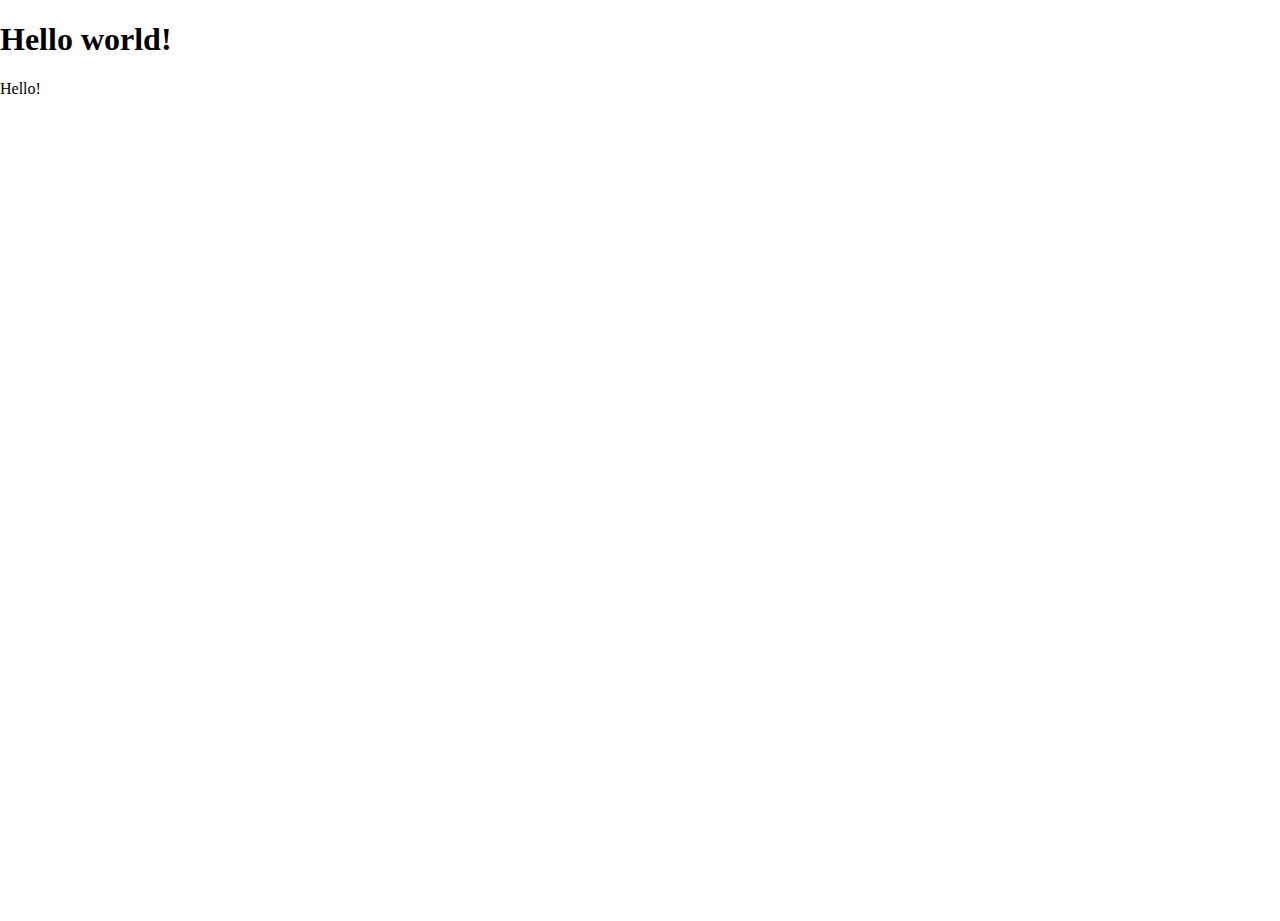
==== app/src/index.html @ a8477725 "Move: /src -> /app/src" ====
<!DOCTYPE html>
<html>
  <head>
    <meta charset="UTF-8" />
    <meta name="viewport" content="width=device-width, initial-scale=1.0" />
    <link href="styles/global.css" rel="stylesheet" />
    <link href="styles/tailwind-output.css" rel="stylesheet" />
  </head>
  <body>
    <h1 class="text-4xl font-bold underline">Hello world!</h1>
    <p class="text-6xl">Hello!</p>
  </body>
</html>
---- app/src/styles/global.css ----
html,
body {
  padding: 0;
  margin: 0;
  width: 100vw;
  height: 100vh;
}

* {
  box-sizing: border-box;
}

a {
  text-decoration: none;
}
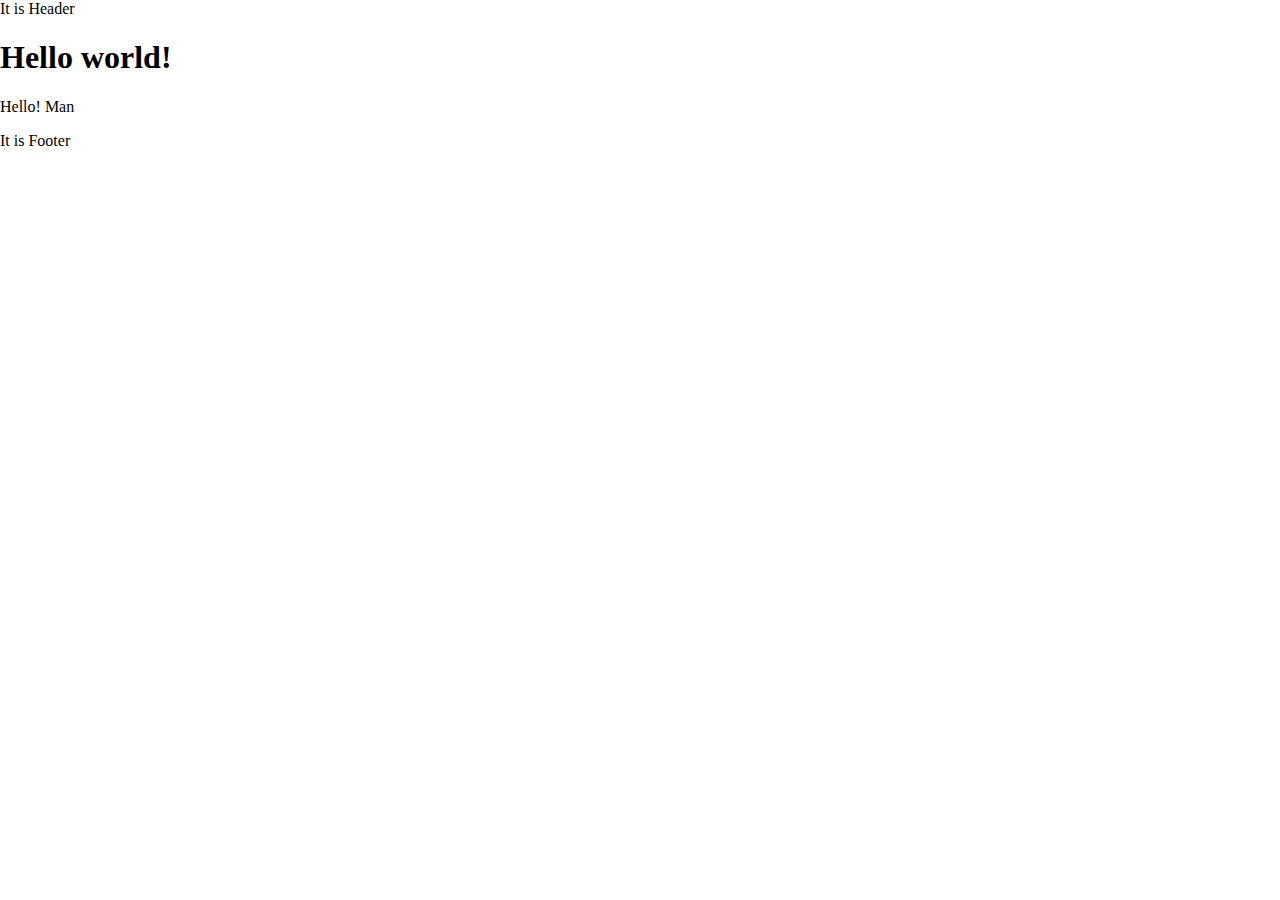
==== commit b3e7fc8e: "Revise: php 통일 -> 프론트는 HTML+CSS+JS" ====
--- a/app/src/index.html
+++ b/app/src/index.html
@@ -7,7 +7,9 @@
     <link href="styles/tailwind-output.css" rel="stylesheet" />
   </head>
   <body>
+    <header>It is Header</header>
     <h1 class="text-4xl font-bold underline">Hello world!</h1>
-    <p class="text-6xl">Hello!</p>
+    <p class="text-6xl">Hello! Man</p>
+    <footer>It is Footer</footer>
   </body>
 </html>
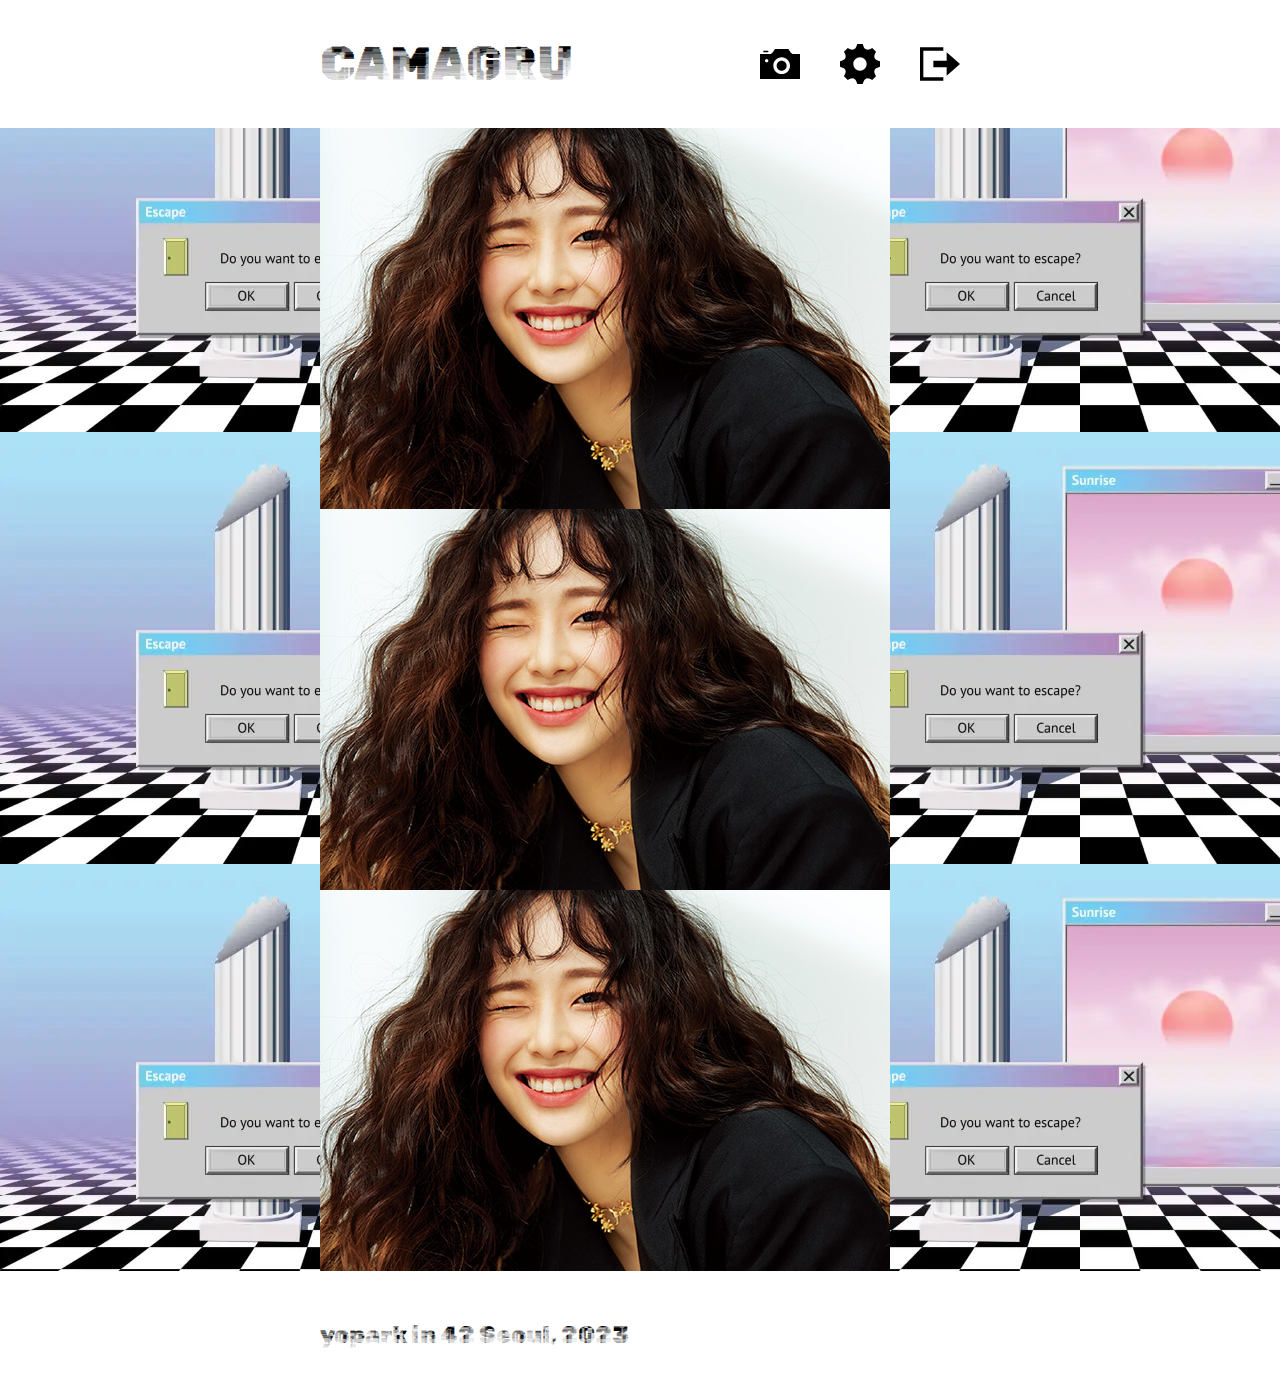
==== commit ef2f5ac7: "Style: 기초 스타일링" ====
--- a/app/src/index.html
+++ b/app/src/index.html
@@ -1,15 +1,25 @@
 <!DOCTYPE html>
-<html>
+<html lang="en">
   <head>
     <meta charset="UTF-8" />
+    <meta http-equiv="X-UA-Compatible" content="IE=edge" />
     <meta name="viewport" content="width=device-width, initial-scale=1.0" />
-    <link href="styles/global.css" rel="stylesheet" />
-    <link href="styles/tailwind-output.css" rel="stylesheet" />
+    <link rel="shortcut icon" href="public/favicon.ico" />
+    <title>Camagru</title>
+    <link href="styles/tailwind.css" rel="stylesheet" />
   </head>
   <body>
-    <header>It is Header</header>
-    <h1 class="text-4xl font-bold underline">Hello world!</h1>
-    <p class="text-6xl">Hello! Man</p>
-    <footer>It is Footer</footer>
+    <header class="h-32 px-80 flex justify-around items-center space-x-10 bg-white">
+      <a href="/" class="flex-auto"><h2 class="text-5xl">CAMAGRU</h2></a>
+      <a href="/camera" class="flex-none"><img src="public/camera-icon.svg" class="w-10" /></a>
+      <a href="/user/setting" class="flex-none"><img src="public/gear-icon.svg" class="w-10" /></a>
+      <a href="/auth/logout" class="flex-none"><img src="public/logout-icon.svg" class="w-10" /></a>
+    </header>
+    <main class="mx-80">
+      <img src="public/sample-image-chuu.jpeg" /><img src="public/sample-image-chuu.jpeg" /><img
+        src="public/sample-image-chuu.jpeg"
+      />
+    </main>
+    <footer class="h-32 px-80 flex items-center text-2xl bg-white">yopark in 42 Seoul, 2023</footer>
   </body>
 </html>
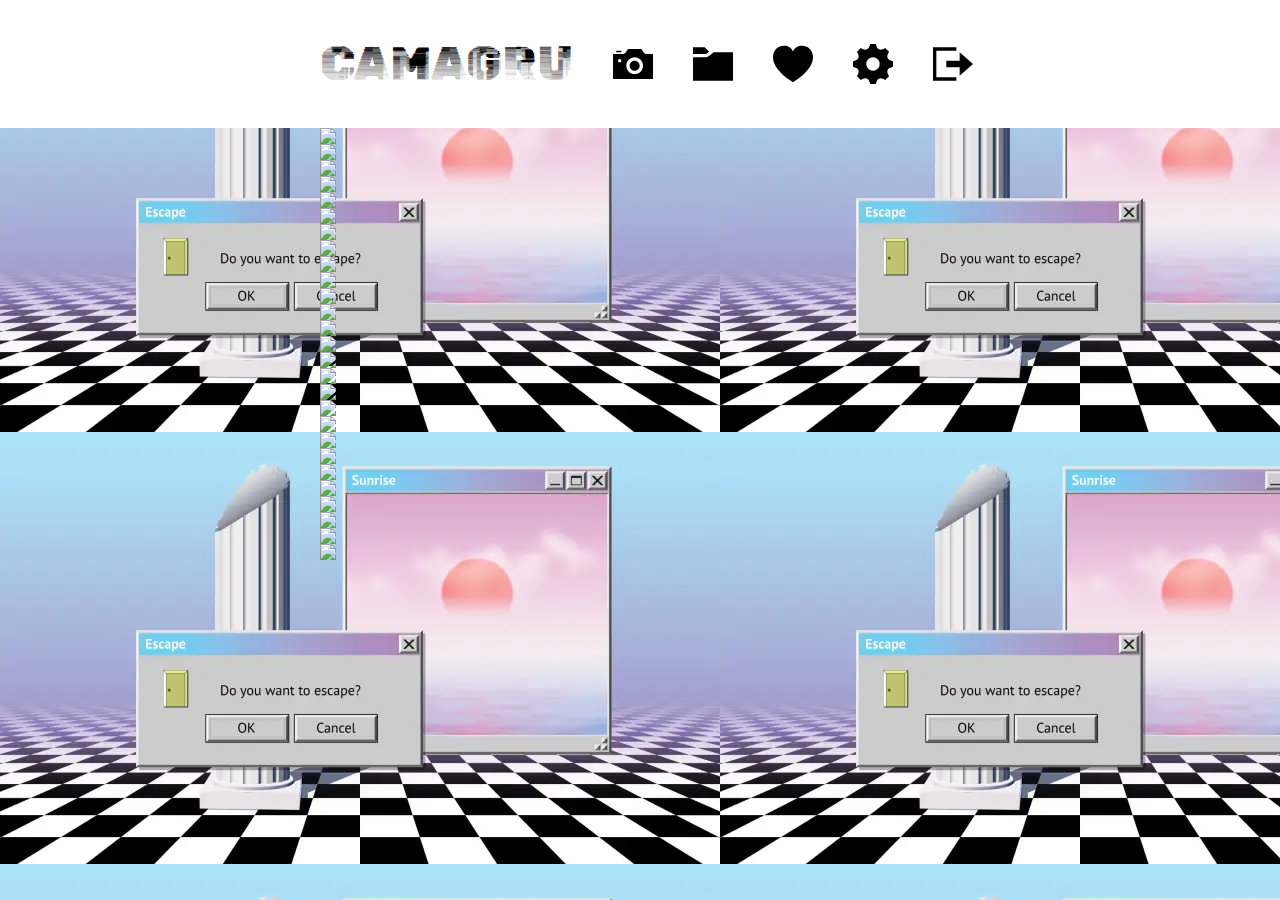
==== commit 1a14dfae: "Feat: header 아이콘 추가" ====
--- a/app/src/index.html
+++ b/app/src/index.html
@@ -6,20 +6,109 @@
     <meta name="viewport" content="width=device-width, initial-scale=1.0" />
     <link rel="shortcut icon" href="public/favicon.ico" />
     <title>Camagru</title>
-    <link href="styles/tailwind.css" rel="stylesheet" />
+    <link href="./styles/tailwind.css" rel="stylesheet" />
   </head>
   <body>
     <header class="h-32 px-80 flex justify-around items-center space-x-10 bg-white">
       <a href="/" class="flex-auto"><h2 class="text-5xl">CAMAGRU</h2></a>
-      <a href="/camera" class="flex-none"><img src="public/camera-icon.svg" class="w-10" /></a>
-      <a href="/user/setting" class="flex-none"><img src="public/gear-icon.svg" class="w-10" /></a>
+      <a href="/user/camera.html" class="flex-none"
+        ><img src="public/camera-icon.svg" class="w-10"
+      /></a>
+      <a href="/user/photos.html" class="flex-none"
+        ><img src="public/folder-icon.svg" class="w-10"
+      /></a>
+      <a href="/user/likes.html" class="flex-none"
+        ><img src="public/heart-icon.svg" class="w-10"
+      /></a>
+      <a href="/user/settings.html" class="flex-none"
+        ><img src="public/gear-icon.svg" class="w-10"
+      /></a>
       <a href="/auth/logout" class="flex-none"><img src="public/logout-icon.svg" class="w-10" /></a>
     </header>
-    <main class="mx-80">
-      <img src="public/sample-image-chuu.jpeg" /><img src="public/sample-image-chuu.jpeg" /><img
-        src="public/sample-image-chuu.jpeg"
-      />
+    <main class="mx-80 mt-20">
+      <div id="gallery">
+        <a href="photo/1">
+          <img src="./public/sample-image-bird.jpeg" />
+        </a>
+        <a href="photo/1">
+          <img src="./public/sample-image-bird.jpeg" />
+        </a>
+        <a href="photo/1">
+          <img src="./public/sample-image-bird.jpeg" />
+        </a>
+        <a href="photo/1">
+          <img src="./public/sample-image-bird.jpeg" />
+        </a>
+        <a href="photo/1">
+          <img src="./public/sample-image-bird.jpeg" />
+        </a>
+        <a href="photo/1">
+          <img src="./public/sample-image-bird.jpeg" />
+        </a>
+        <a href="photo/1">
+          <img src="./public/sample-image-bird.jpeg" />
+        </a>
+        <a href="photo/1">
+          <img src="./public/sample-image-bird.jpeg" />
+        </a>
+        <a href="photo/1">
+          <img src="./public/sample-image-bird.jpeg" />
+        </a>
+        <a href="photo/1">
+          <img src="./public/sample-image-bird.jpeg" />
+        </a>
+        <a href="photo/1">
+          <img src="./public/sample-image-bird.jpeg" />
+        </a>
+        <a href="photo/1">
+          <img src="./public/sample-image-bird.jpeg" />
+        </a>
+        <a href="photo/1">
+          <img src="./public/sample-image-bird.jpeg" />
+        </a>
+        <a href="photo/1">
+          <img src="./public/sample-image-bird.jpeg" />
+        </a>
+        <a href="photo/1">
+          <img src="./public/sample-image-bird.jpeg" />
+        </a>
+        <a href="photo/1">
+          <img src="./public/sample-image-bird.jpeg" />
+        </a>
+        <a href="photo/1">
+          <img src="./public/sample-image-bird.jpeg" />
+        </a>
+        <a href="photo/1">
+          <img src="./public/sample-image-bird.jpeg" />
+        </a>
+        <a href="photo/1">
+          <img src="./public/sample-image-bird.jpeg" />
+        </a>
+        <a href="photo/1">
+          <img src="./public/sample-image-bird.jpeg" />
+        </a>
+        <a href="photo/1">
+          <img src="./public/sample-image-bird.jpeg" />
+        </a>
+        <a href="photo/1">
+          <img src="./public/sample-image-bird.jpeg" />
+        </a>
+        <a href="photo/1">
+          <img src="./public/sample-image-bird.jpeg" />
+        </a>
+        <a href="photo/1">
+          <img src="./public/sample-image-bird.jpeg" />
+        </a>
+        <a href="photo/1">
+          <img src="./public/sample-image-bird.jpeg" />
+        </a>
+        <a href="photo/1">
+          <img src="./public/sample-image-bird.jpeg" />
+        </a>
+        <a href="photo/1">
+          <img src="./public/sample-image-bird.jpeg" />
+        </a>
+      </div>
     </main>
-    <footer class="h-32 px-80 flex items-center text-2xl bg-white">yopark in 42 Seoul, 2023</footer>
   </body>
 </html>
